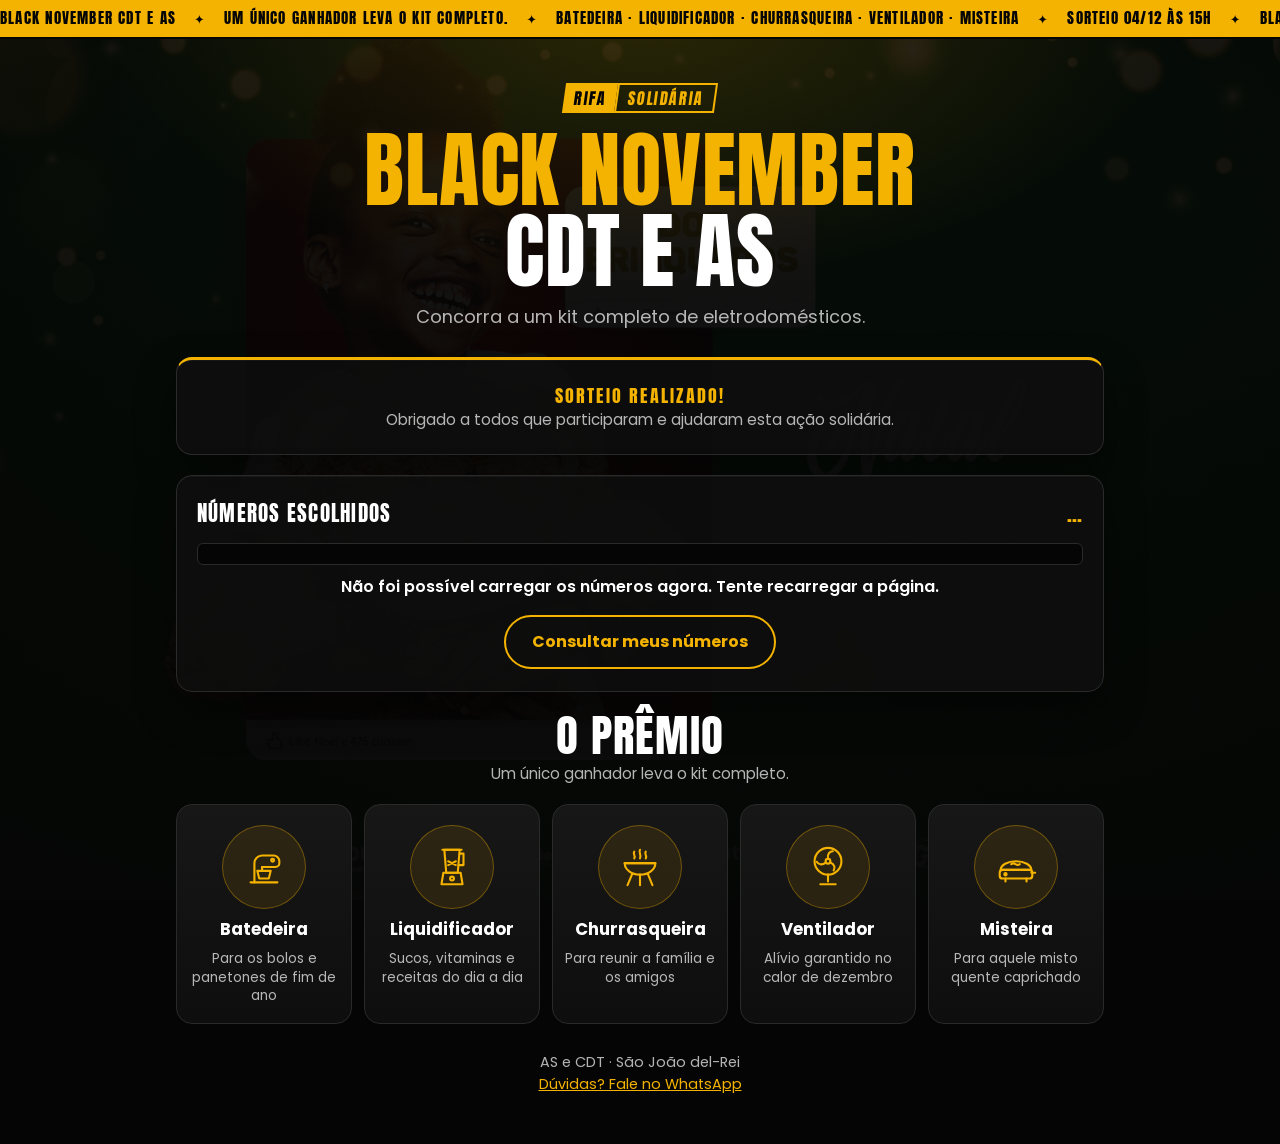
==== index.html @ fd210bef "Reestrutura a rifa: tema Black November, sistema dos vendedores e e-mail novo - Site: tema Black Nov" ====
<!DOCTYPE html>
<html lang="pt-BR">
<head>
    <meta charset="UTF-8">
    <meta name="viewport" content="width=device-width, initial-scale=1.0">
    <title>Black November CDT e AS · Rifa Solidária</title>
    <meta name="description" content="Concorra a um kit de eletrodomésticos (batedeira, liquidificador, churrasqueira, ventilador e misteira) e ajude esta ação solidária.">
    <meta name="theme-color" content="#050505">
    <meta property="og:type" content="website">
    <meta property="og:title" content="Black November CDT e AS · Rifa Solidária">
    <meta property="og:description" content="Concorra a um kit de eletrodomésticos: batedeira, liquidificador, churrasqueira, ventilador e misteira. Fale com um vendedor e participe!">
    <meta property="og:image" content="https://lucasamorsaude.github.io/Natal-Solidario/assets/og.jpg">
    <meta property="og:image:width" content="1200">
    <meta property="og:image:height" content="630">
    <meta name="twitter:card" content="summary_large_image">
    <link rel="icon" href="assets/favicon.png">
    <link rel="apple-touch-icon" href="assets/apple-touch-icon.png">
    <link rel="preload" as="image" href="assets/fundo-mobile.webp" media="(max-width: 767px)">
    <link rel="preload" as="image" href="assets/fundo.webp" media="(min-width: 768px)">
    <link rel="preconnect" href="https://fonts.googleapis.com">
    <link rel="preconnect" href="https://fonts.gstatic.com" crossorigin>
    <link href="https://fonts.googleapis.com/css2?family=Anton&family=Poppins:wght@400;600;700;800&display=swap" rel="stylesheet">
    <link rel="stylesheet" href="site.css">
</head>
<body>
    <div class="faixa" aria-hidden="true"><div class="faixa-trilho" id="faixa"></div></div>
    <main class="page">
        <header class="hero">
            <p class="selo" id="selo"><b>Black November</b><i>Solidária</i></p>
            <h1 id="titulo">Black November CDT e AS</h1>
            <p class="chamada" id="chamada"></p>
        </header>

        <section class="card countdown" aria-labelledby="cd-titulo">
            <h2 id="cd-titulo">Faltam para o sorteio</h2>
            <div id="timer" class="timer" role="timer" aria-live="off">
                <div class="tb"><span id="days">--</span><small>dias</small></div>
                <div class="tb"><span id="hours">--</span><small>horas</small></div>
                <div class="tb"><span id="minutes">--</span><small>min</small></div>
                <div class="tb"><span id="seconds">--</span><small>seg</small></div>
            </div>
            <p class="data-sorteio" id="data-sorteio"></p>
            <div id="resultado" class="resultado" hidden></div>
        </section>

        <section class="card progresso" aria-labelledby="pg-titulo">
            <div class="pg-head">
                <h2 id="pg-titulo">Números escolhidos</h2>
                <span class="pg-num" id="pg-num">…</span>
            </div>
            <div class="bar" id="bar" role="progressbar" aria-valuemin="0" aria-valuemax="100" aria-valuenow="0" aria-label="Porcentagem de números escolhidos">
                <div class="bar-pago" id="bar-pago"></div>
                <div class="bar-metas" id="bar-metas"></div>
            </div>
            <p class="pg-msg" id="pg-msg">Carregando…</p>
            <div class="acoes">
                <button type="button" class="btn btn-claro" id="btn-consultar">Consultar meus números</button>
            </div>
        </section>

        <section class="premio" aria-labelledby="pr-titulo">
            <h2 id="pr-titulo">O prêmio</h2>
            <p class="sub" id="pr-sub"></p>
            <div class="itens" id="itens"></div>
        </section>

        <footer class="rodape">
            <p id="org"></p>
            <p><a id="zap-rodape" href="#" target="_blank" rel="noopener">Dúvidas? Fale no WhatsApp</a></p>
        </footer>
    </main>

    <!-- consulta -->
    <div class="modal" id="modal-consulta" hidden>
        <div class="modal-box" role="dialog" aria-modal="true" aria-labelledby="mc-titulo">
            <button type="button" class="fechar" data-fechar aria-label="Fechar">&times;</button>
            <h2 id="mc-titulo">Consulte seus números</h2>
            <p class="sub">Use o e-mail <b>ou</b> o telefone e a data de nascimento informados no cadastro.</p>
            <form id="form-consulta" novalidate>
                <label class="campo">
                    <span>E-mail ou telefone (WhatsApp)</span>
                    <input type="text" id="consulta-contato" autocomplete="email" required placeholder="voce@email.com ou (32) 99999-9999">
                </label>
                <label class="campo">
                    <span>Data de nascimento</span>
                    <input type="date" id="consulta-nascimento" required>
                </label>
                <button type="submit" class="btn btn-ouro largo" id="btn-buscar">Buscar</button>
            </form>
            <div id="resultado-consulta" aria-live="polite"></div>
        </div>
    </div>

    <script src="config.js"></script>
    <script src="api.js"></script>
    <script src="site.js"></script>
</body>
</html>
---- site.css ----
/* Tema Black November: preto + dourado, títulos condensados e faixa correndo no topo */
:root {
    --preto: #050505;
    --carvao: #0e0e0e;
    --grafite: #171717;
    --borda: #2a2a2a;
    --ouro: #f5b301;
    --ouro-claro: #ffd24d;
    --vermelho: #e5322d;
    --branco: #ffffff;
    --texto-suave: rgba(255, 255, 255, 0.70);
    --raio: 16px;
    --display: 'Anton', 'Impact', 'Arial Narrow', sans-serif;
    --espera-cor: #f5b301; /* cor do círculo da tela de espera (api.js) */
}

* { box-sizing: border-box; margin: 0; padding: 0; }
html { scroll-behavior: smooth; }

body {
    font-family: 'Poppins', system-ui, -apple-system, 'Segoe UI', Roboto, sans-serif;
    color: var(--branco);
    background: var(--preto);
    min-height: 100vh;
    line-height: 1.5;
    -webkit-font-smoothing: antialiased;
}
/* arte de fundo bem escurecida + brilho dourado no topo, numa camada fixa (funciona no iPhone) */
body::before {
    content: "";
    position: fixed;
    top: 0; left: 0; right: 0; bottom: 0;
    background:
        radial-gradient(ellipse 80% 45% at 50% 0%, rgba(245, 179, 1, 0.16), transparent 70%),
        linear-gradient(180deg, rgba(5, 5, 5, 0.93) 0%, rgba(5, 5, 5, 0.98) 100%),
        url('assets/fundo-mobile.webp') center top / cover no-repeat;
    z-index: -1;
}
@media (min-width: 768px) {
    body::before {
        background:
            radial-gradient(ellipse 60% 45% at 50% 0%, rgba(245, 179, 1, 0.16), transparent 70%),
            linear-gradient(180deg, rgba(5, 5, 5, 0.93) 0%, rgba(5, 5, 5, 0.98) 100%),
            url('assets/fundo.webp') center / cover no-repeat;
    }
}

.sr { position: absolute; width: 1px; height: 1px; overflow: hidden; clip: rect(0 0 0 0); white-space: nowrap; }
[hidden] { display: none !important; }
a { color: var(--ouro); }

/* --- faixa correndo --- */
.faixa { background: var(--ouro); color: var(--preto); overflow: hidden; white-space: nowrap; border-bottom: 2px solid var(--preto); }
.faixa-trilho { display: inline-flex; animation: faixa 40s linear infinite; }
.faixa span { font-family: var(--display); font-size: 0.95rem; letter-spacing: 0.08em; text-transform: uppercase; padding: 7px 0; }
.faixa span::after { content: "✦"; margin: 0 18px; font-family: system-ui, sans-serif; font-size: 0.8rem; }
@keyframes faixa { to { transform: translateX(-50%); } }

.page {
    width: 100%;
    max-width: 960px;
    margin: 0 auto;
    padding: 28px 16px 48px;
    display: flex;
    flex-direction: column;
    gap: 20px;
}

/* --- topo --- */
.hero { text-align: center; padding: 16px 0 6px; }
.selo { display: inline-flex; align-items: stretch; font-family: var(--display); text-transform: uppercase; letter-spacing: 0.1em; font-size: clamp(0.85rem, 2.6vw, 1rem); line-height: 1; transform: skewX(-8deg); }
.selo b { font-weight: 400; background: var(--ouro); color: var(--preto); padding: 7px 10px; }
.selo i { font-style: normal; border: 2px solid var(--ouro); color: var(--ouro); padding: 5px 10px; }
.hero h1 { font-family: var(--display); font-weight: 400; text-transform: uppercase; font-size: clamp(2.6rem, 11vw, 5.2rem); line-height: 0.98; letter-spacing: 0.01em; margin: 16px 0 12px; }
.hero h1 em { font-style: normal; color: var(--ouro); display: block; } /* destaque numa linha, resto na outra */
.chamada { max-width: 620px; margin: 0 auto; color: var(--texto-suave); font-size: clamp(1rem, 2.6vw, 1.12rem); }

.card {
    background: rgba(14, 14, 14, 0.88);
    border: 1px solid var(--borda);
    border-radius: var(--raio);
    padding: 22px 20px;
    box-shadow: 0 1px 0 rgba(255, 255, 255, 0.04) inset, 0 18px 40px rgba(0, 0, 0, 0.45);
}
h2 { font-size: 1.15rem; font-weight: 700; }
.sub { color: var(--texto-suave); font-size: 0.95rem; }

/* --- contagem --- */
.countdown { text-align: center; border-top: 3px solid var(--ouro); }
.countdown h2 { color: var(--ouro); font-family: var(--display); font-weight: 400; font-size: 1.15rem; text-transform: uppercase; letter-spacing: 0.12em; }
.timer { display: grid; grid-template-columns: repeat(4, 1fr); gap: 10px; margin: 14px auto 12px; max-width: 620px; }
.tb { background: var(--preto); border: 1px solid var(--borda); border-radius: 12px; padding: 12px 4px 10px; display: flex; flex-direction: column; align-items: center; position: relative; overflow: hidden; }
.tb::after { content: ""; position: absolute; left: 0; right: 0; top: 50%; border-top: 1px solid rgba(255, 255, 255, 0.06); } /* “virada” de placar */
.tb span { font-family: var(--display); font-size: clamp(2.4rem, 11vw, 4.6rem); line-height: 1; font-variant-numeric: tabular-nums; }
.tb small { font-size: 0.72rem; font-weight: 600; text-transform: uppercase; letter-spacing: 0.14em; color: var(--ouro); margin-top: 6px; }
.data-sorteio { color: var(--texto-suave); font-size: 0.95rem; }
.resultado { margin-top: 6px; }
.resultado .grande { font-family: var(--display); font-size: clamp(3rem, 14vw, 5rem); color: var(--ouro); line-height: 1.05; }

/* --- progresso --- */
.pg-head { display: flex; justify-content: space-between; align-items: baseline; gap: 10px; flex-wrap: wrap; }
.pg-head h2 { font-family: var(--display); font-weight: 400; text-transform: uppercase; letter-spacing: 0.06em; font-size: 1.3rem; }
.pg-num { font-family: var(--display); font-size: 1.3rem; letter-spacing: 0.04em; color: var(--ouro); }
.bar { position: relative; display: flex; height: 22px; border-radius: 6px; background: var(--preto); border: 1px solid var(--borda); margin: 14px 0 10px; overflow: hidden; }
.bar-pago {
    height: 100%; width: 0;
    background: repeating-linear-gradient(-45deg, var(--ouro) 0 12px, var(--ouro-claro) 12px 24px);
    transition: width 1.2s cubic-bezier(.25, 1, .5, 1);
}
.bar-metas { position: absolute; inset: 0; pointer-events: none; }
.bar-metas i { position: absolute; top: 0; bottom: 0; width: 2px; background: rgba(255, 255, 255, 0.25); }
.bar-metas i.ok { background: var(--preto); }
.pg-msg { font-weight: 600; text-align: center; }
.pg-msg small { display: block; font-weight: 400; color: var(--texto-suave); }
.acoes { display: flex; gap: 10px; flex-wrap: wrap; justify-content: center; margin-top: 16px; }

.btn {
    display: inline-flex; align-items: center; justify-content: center; gap: 8px;
    border: 0; border-radius: 999px; padding: 13px 26px; font: inherit; font-weight: 700; font-size: 1rem;
    text-decoration: none; cursor: pointer; transition: transform .15s ease, filter .15s ease, background .15s ease;
}
.btn:hover { transform: translateY(-2px); filter: brightness(1.06); }
.btn:disabled { opacity: .6; cursor: wait; transform: none; }
.btn-ouro { background: var(--ouro); color: var(--preto); box-shadow: 0 8px 22px rgba(245, 179, 1, 0.22); }
.btn-claro { background: transparent; color: var(--ouro); border: 2px solid var(--ouro); }
.btn-claro:hover { background: var(--ouro); color: var(--preto); }
.largo { width: 100%; }

/* --- prêmio --- */
.premio { text-align: center; }
.premio h2 { font-family: var(--display); font-weight: 400; text-transform: uppercase; letter-spacing: 0.02em; font-size: clamp(2rem, 7vw, 2.8rem); line-height: 1.05; }
.premio .sub { margin-top: 4px; }
/* Funciona com qualquer quantidade de itens: 2 por linha no celular (o último, se sobrar, fica
   centralizado) e --por-linha no computador (definido pelo site.js). */
.itens { --gap: 12px; display: flex; flex-wrap: wrap; justify-content: center; gap: var(--gap); margin-top: 18px; }
.item { width: calc((100% - var(--gap)) / 2); }
@media (min-width: 768px) {
    .item { width: calc((100% - (var(--por-linha, 4) - 1) * var(--gap)) / var(--por-linha, 4)); }
}
.item { background: linear-gradient(180deg, var(--grafite), var(--carvao)); border: 1px solid var(--borda); border-radius: var(--raio); padding: 20px 12px 18px; display: flex; flex-direction: column; align-items: center; gap: 8px; transition: border-color .2s ease, transform .2s ease; }
.item:hover { border-color: var(--ouro); transform: translateY(-3px); }
.item .ic { width: 84px; height: 84px; border-radius: 50%; background: rgba(245, 179, 1, 0.10); border: 1px solid rgba(245, 179, 1, 0.35); display: grid; place-items: center; }
.item .ic img { width: 72px; height: 72px; object-fit: contain; }
.item .ic svg { width: 46px; height: 46px; stroke: var(--ouro); }
.item h3 { font-size: 1.05rem; font-weight: 700; }
.item p { font-size: 0.85rem; color: var(--texto-suave); line-height: 1.35; }
@media (min-width: 768px) and (max-width: 1023px) { /* tablet: cartões mais estreitos */
    .item { padding: 16px 6px; }
    .item h3 { font-size: .92rem; }
    .item p { font-size: .8rem; }
}

.rodape { text-align: center; color: var(--texto-suave); font-size: 0.9rem; padding-top: 8px; }

/* --- janelas --- */
.modal { position: fixed; inset: 0; z-index: 50; background: rgba(0, 0, 0, 0.75); display: flex; align-items: center; justify-content: center; padding: 16px; }
.modal-box { position: relative; width: 100%; max-width: 440px; background: var(--carvao); color: var(--branco); border: 1px solid var(--borda); border-top: 3px solid var(--ouro); border-radius: 18px; padding: 28px 22px 22px; box-shadow: 0 24px 60px rgba(0, 0, 0, 0.6); max-height: calc(100vh - 32px); overflow-y: auto; color-scheme: dark; }
.modal-box h2 { font-family: var(--display); font-weight: 400; text-transform: uppercase; letter-spacing: 0.04em; font-size: 1.6rem; text-align: center; }
.modal-box .sub { text-align: center; margin: 6px 0 18px; }
.fechar { position: absolute; top: 8px; right: 12px; background: none; border: 0; font-size: 2rem; line-height: 1; color: rgba(255, 255, 255, 0.55); cursor: pointer; padding: 4px; }
.fechar:hover { color: var(--branco); }
.campo { display: block; margin-bottom: 14px; }
.campo span { display: block; font-weight: 600; font-size: 0.9rem; margin-bottom: 6px; }
.campo input { width: 100%; border: 1px solid var(--borda); border-radius: 10px; padding: 12px 14px; font: inherit; font-size: 1rem; color: var(--branco); background: var(--preto); }
.campo input::placeholder { color: rgba(255, 255, 255, 0.38); }
.campo input:focus { outline: 2px solid var(--ouro); border-color: transparent; }
#resultado-consulta:not(:empty) { margin-top: 16px; background: var(--preto); border: 1px solid var(--borda); border-radius: 12px; padding: 14px; text-align: center; }
#resultado-consulta .nums { display: flex; flex-wrap: wrap; gap: 8px; justify-content: center; margin-top: 10px; }
#resultado-consulta .nums span { background: var(--ouro); color: var(--preto); font-family: var(--display); font-size: 1.3rem; letter-spacing: 0.03em; border-radius: 8px; padding: 4px 12px; }
#resultado-consulta .erro { color: #ff8a80; }
#resultado-consulta small { display: block; color: var(--texto-suave); margin-top: 8px; }

@media (prefers-reduced-motion: reduce) {
    *, *::before { transition: none !important; scroll-behavior: auto !important; }
    .faixa-trilho { animation: none; }
}
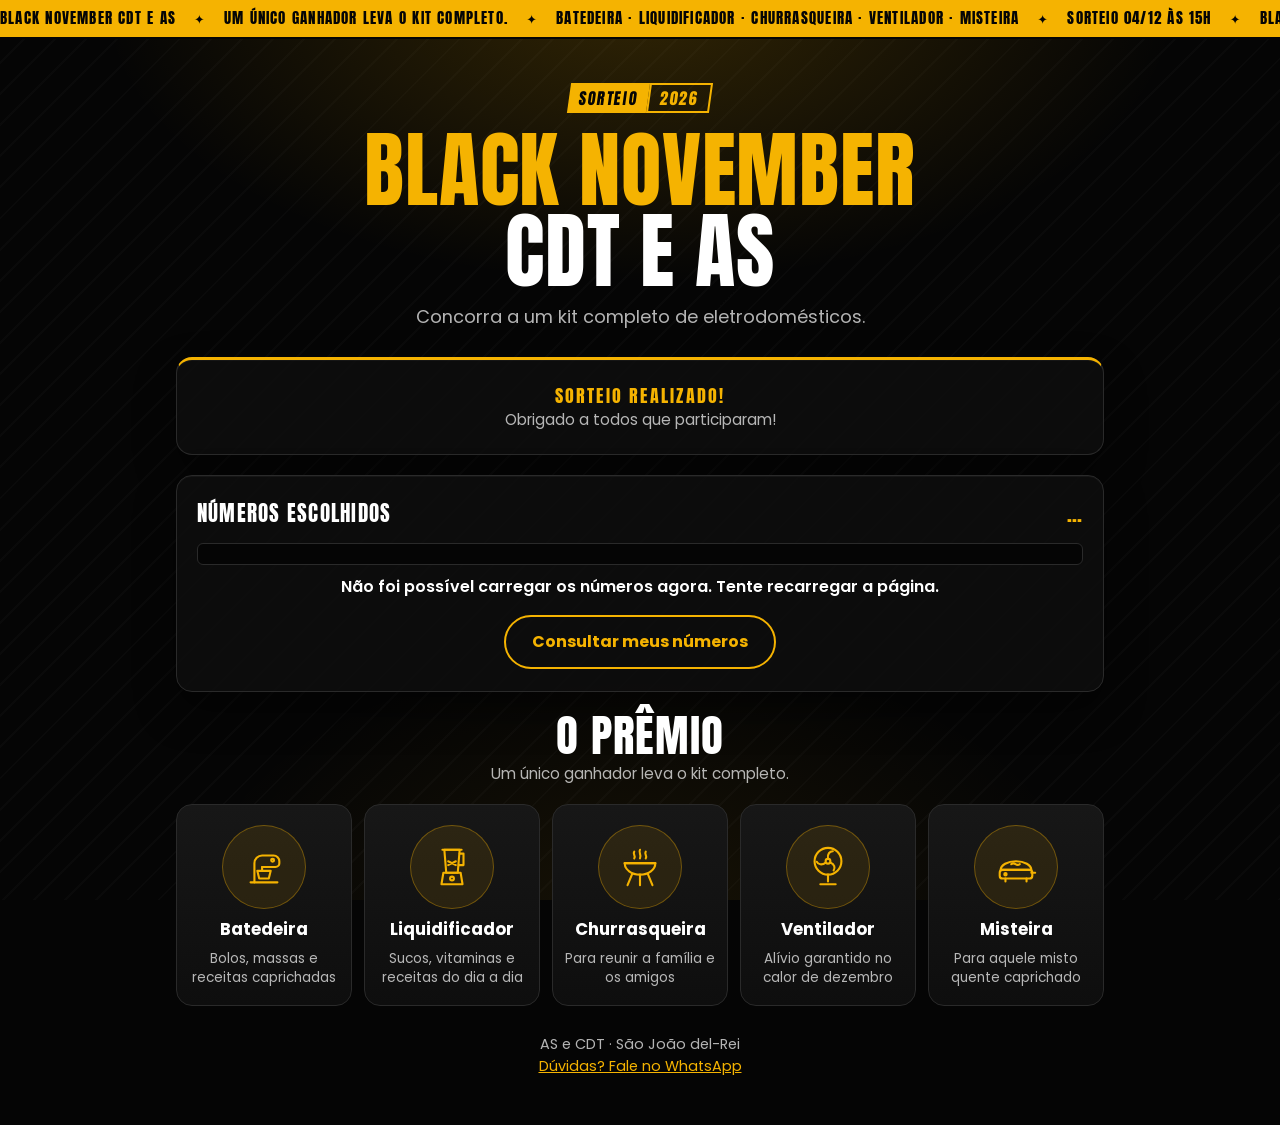
==== commit 9e0dbcec: "Tira o tema de Natal, troca rifa por sorteio e aponta links para o novo site - Ícones novos (bilhete" ====
--- a/index.html
+++ b/index.html
@@ -3,20 +3,19 @@
 <head>
     <meta charset="UTF-8">
     <meta name="viewport" content="width=device-width, initial-scale=1.0">
-    <title>Black November CDT e AS · Rifa Solidária</title>
-    <meta name="description" content="Concorra a um kit de eletrodomésticos (batedeira, liquidificador, churrasqueira, ventilador e misteira) e ajude esta ação solidária.">
+    <title>Black November CDT e AS · Sorteio</title>
+    <meta name="description" content="Concorra a um kit de eletrodomésticos (batedeira, liquidificador, churrasqueira, ventilador e misteira) no sorteio Black November CDT e AS.">
     <meta name="theme-color" content="#050505">
     <meta property="og:type" content="website">
-    <meta property="og:title" content="Black November CDT e AS · Rifa Solidária">
+    <meta property="og:title" content="Black November CDT e AS · Sorteio">
     <meta property="og:description" content="Concorra a um kit de eletrodomésticos: batedeira, liquidificador, churrasqueira, ventilador e misteira. Fale com um vendedor e participe!">
-    <meta property="og:image" content="https://lucasamorsaude.github.io/Natal-Solidario/assets/og.jpg">
+    <meta property="og:image" content="https://lucasamorsaude.github.io/sorteios/assets/og.jpg">
     <meta property="og:image:width" content="1200">
     <meta property="og:image:height" content="630">
     <meta name="twitter:card" content="summary_large_image">
-    <link rel="icon" href="assets/favicon.png">
+    <link rel="icon" href="assets/favicon.svg" type="image/svg+xml">
+    <link rel="icon" href="assets/favicon.png" sizes="64x64">
     <link rel="apple-touch-icon" href="assets/apple-touch-icon.png">
-    <link rel="preload" as="image" href="assets/fundo-mobile.webp" media="(max-width: 767px)">
-    <link rel="preload" as="image" href="assets/fundo.webp" media="(min-width: 768px)">
     <link rel="preconnect" href="https://fonts.googleapis.com">
     <link rel="preconnect" href="https://fonts.gstatic.com" crossorigin>
     <link href="https://fonts.googleapis.com/css2?family=Anton&family=Poppins:wght@400;600;700;800&display=swap" rel="stylesheet">
@@ -26,7 +25,7 @@
     <div class="faixa" aria-hidden="true"><div class="faixa-trilho" id="faixa"></div></div>
     <main class="page">
         <header class="hero">
-            <p class="selo" id="selo"><b>Black November</b><i>Solidária</i></p>
+            <p class="selo" id="selo"><b>Sorteio</b><i>2026</i></p>
             <h1 id="titulo">Black November CDT e AS</h1>
             <p class="chamada" id="chamada"></p>
         </header>
--- a/site.css
+++ b/site.css
@@ -25,23 +25,26 @@
     line-height: 1.5;
     -webkit-font-smoothing: antialiased;
 }
-/* arte de fundo bem escurecida + brilho dourado no topo, numa camada fixa (funciona no iPhone) */
+/* fundo só em CSS (sem imagem): brilho dourado no topo + listras diagonais bem sutis,
+   numa camada fixa (funciona no iPhone e em celulares antigos) */
 body::before {
     content: "";
     position: fixed;
     top: 0; left: 0; right: 0; bottom: 0;
     background:
-        radial-gradient(ellipse 80% 45% at 50% 0%, rgba(245, 179, 1, 0.16), transparent 70%),
-        linear-gradient(180deg, rgba(5, 5, 5, 0.93) 0%, rgba(5, 5, 5, 0.98) 100%),
-        url('assets/fundo-mobile.webp') center top / cover no-repeat;
+        radial-gradient(ellipse 80% 45% at 50% 0%, rgba(245, 179, 1, 0.18), transparent 70%),
+        radial-gradient(ellipse 60% 40% at 50% 100%, rgba(245, 179, 1, 0.07), transparent 70%),
+        repeating-linear-gradient(-45deg, rgba(255, 255, 255, 0.018) 0 2px, transparent 2px 22px),
+        var(--preto);
     z-index: -1;
 }
 @media (min-width: 768px) {
     body::before {
         background:
-            radial-gradient(ellipse 60% 45% at 50% 0%, rgba(245, 179, 1, 0.16), transparent 70%),
-            linear-gradient(180deg, rgba(5, 5, 5, 0.93) 0%, rgba(5, 5, 5, 0.98) 100%),
-            url('assets/fundo.webp') center / cover no-repeat;
+            radial-gradient(ellipse 60% 45% at 50% 0%, rgba(245, 179, 1, 0.18), transparent 70%),
+            radial-gradient(ellipse 50% 40% at 50% 100%, rgba(245, 179, 1, 0.07), transparent 70%),
+            repeating-linear-gradient(-45deg, rgba(255, 255, 255, 0.018) 0 2px, transparent 2px 22px),
+            var(--preto);
     }
 }
 
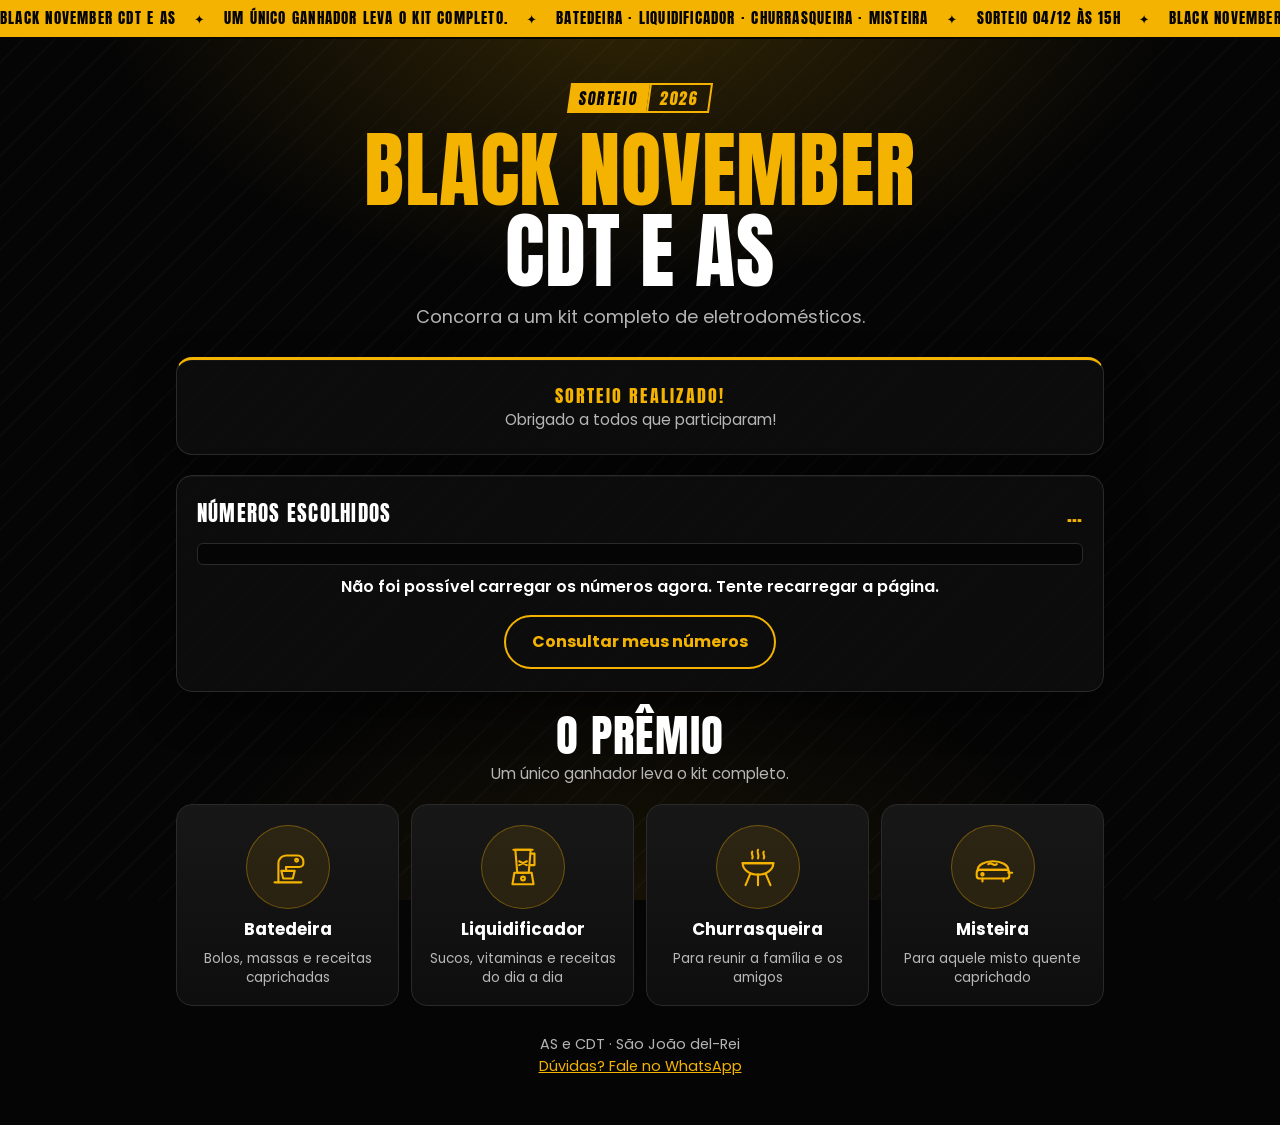
==== commit 4f42eb74: "Tira o ventilador do prêmio e atualiza a URL do Apps Script Co-Authored-By: Claude Opus 5.5 <noreply" ====
--- a/index.html
+++ b/index.html
@@ -4,11 +4,11 @@
     <meta charset="UTF-8">
     <meta name="viewport" content="width=device-width, initial-scale=1.0">
     <title>Black November CDT e AS · Sorteio</title>
-    <meta name="description" content="Concorra a um kit de eletrodomésticos (batedeira, liquidificador, churrasqueira, ventilador e misteira) no sorteio Black November CDT e AS.">
+    <meta name="description" content="Concorra a um kit de eletrodomésticos (batedeira, liquidificador, churrasqueira e misteira) no sorteio Black November CDT e AS.">
     <meta name="theme-color" content="#050505">
     <meta property="og:type" content="website">
     <meta property="og:title" content="Black November CDT e AS · Sorteio">
-    <meta property="og:description" content="Concorra a um kit de eletrodomésticos: batedeira, liquidificador, churrasqueira, ventilador e misteira. Fale com um vendedor e participe!">
+    <meta property="og:description" content="Concorra a um kit de eletrodomésticos: batedeira, liquidificador, churrasqueira e misteira. Fale com um vendedor e participe!">
     <meta property="og:image" content="https://lucasamorsaude.github.io/sorteios/assets/og.jpg">
     <meta property="og:image:width" content="1200">
     <meta property="og:image:height" content="630">
